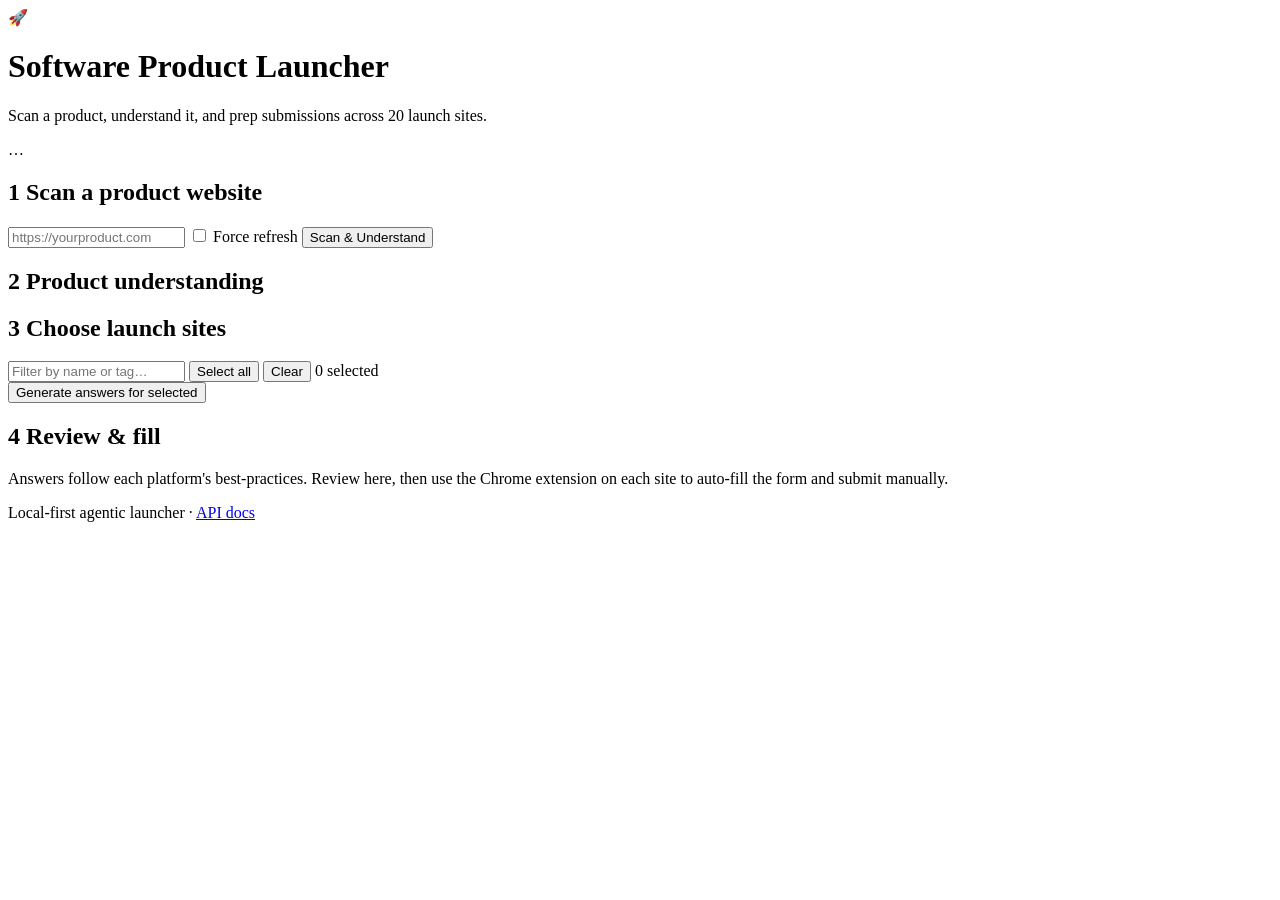
==== frontend/index.html @ ac05956b "P7: web frontend (vanilla SPA) served by FastAPI - 4-step flow: scan -> product understanding -> sel" ====
<!DOCTYPE html>
<html lang="en">
<head>
  <meta charset="UTF-8" />
  <meta name="viewport" content="width=device-width, initial-scale=1.0" />
  <title>Software Product Launcher</title>
  <link rel="stylesheet" href="/app/styles.css" />
</head>
<body>
  <header class="topbar">
    <div class="brand">
      <span class="logo">🚀</span>
      <div>
        <h1>Software Product Launcher</h1>
        <p class="sub">Scan a product, understand it, and prep submissions across 20 launch sites.</p>
      </div>
    </div>
    <div class="status" id="provider-badge" title="Active LLM provider">…</div>
  </header>

  <main>
    <!-- Step 1: Scan -->
    <section class="card" id="scan-card">
      <h2><span class="step">1</span> Scan a product website</h2>
      <div class="row">
        <input type="url" id="url" placeholder="https://yourproduct.com" autocomplete="off" />
        <label class="check"><input type="checkbox" id="force" /> Force refresh</label>
        <button id="scan-btn" class="primary">Scan &amp; Understand</button>
      </div>
      <div class="hint" id="scan-status"></div>
      <div class="recent" id="recent"></div>
    </section>

    <!-- Step 2: Product understanding -->
    <section class="card hidden" id="product-card">
      <h2><span class="step">2</span> Product understanding
        <span class="pill" id="product-version"></span>
        <span class="pill alt" id="product-source"></span>
      </h2>
      <div class="product-grid">
        <div class="product-main" id="product-main"></div>
        <aside class="assets" id="assets"></aside>
      </div>
    </section>

    <!-- Step 3: Select launch sites -->
    <section class="card hidden" id="sites-card">
      <h2><span class="step">3</span> Choose launch sites</h2>
      <div class="row tools">
        <input type="search" id="site-filter" placeholder="Filter by name or tag…" />
        <button id="select-all" class="ghost">Select all</button>
        <button id="select-none" class="ghost">Clear</button>
        <span class="count" id="selected-count">0 selected</span>
      </div>
      <div class="sites-grid" id="sites-grid"></div>
      <div class="row">
        <button id="generate-btn" class="primary">Generate answers for selected</button>
        <span class="hint" id="generate-status"></span>
      </div>
    </section>

    <!-- Step 4: Review answers -->
    <section class="card hidden" id="answers-card">
      <h2><span class="step">4</span> Review &amp; fill</h2>
      <p class="hint">Answers follow each platform's best-practices. Review here, then use the
        Chrome extension on each site to auto-fill the form and submit manually.</p>
      <div id="answers"></div>
    </section>
  </main>

  <footer>
    <span>Local-first agentic launcher · <a href="/docs" target="_blank">API docs</a></span>
    <span id="health-foot"></span>
  </footer>

  <script src="/app/app.js"></script>
</body>
</html>
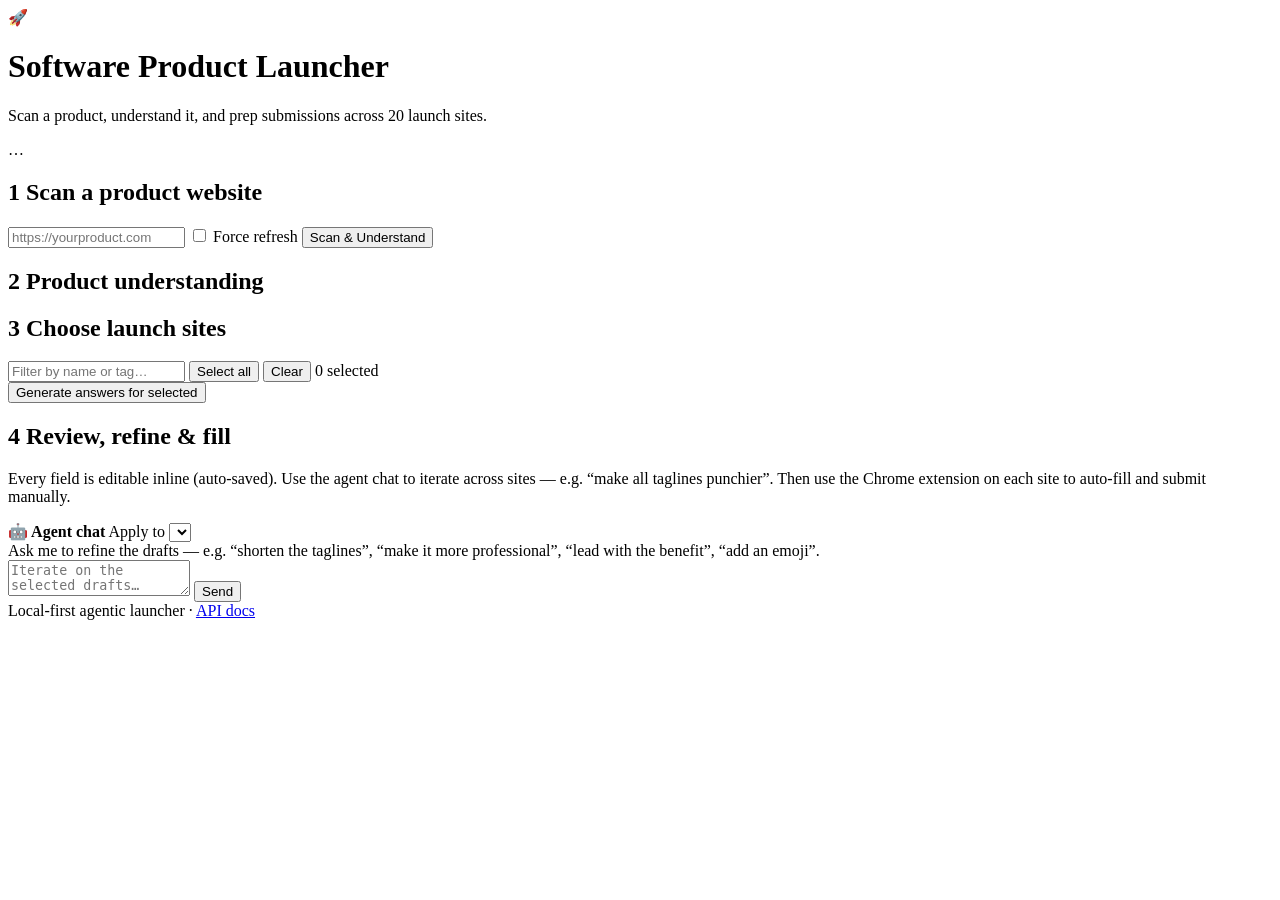
==== commit 8a7e67af: "Frontend: inline-editable drafts + agent-chat panel; extend e2e + docs - Step 4 redesigned: each fie" ====
--- a/frontend/index.html
+++ b/frontend/index.html
@@ -59,12 +59,32 @@
       </div>
     </section>
 
-    <!-- Step 4: Review answers -->
+    <!-- Step 4: Review, refine & fill -->
     <section class="card hidden" id="answers-card">
-      <h2><span class="step">4</span> Review &amp; fill</h2>
-      <p class="hint">Answers follow each platform's best-practices. Review here, then use the
-        Chrome extension on each site to auto-fill the form and submit manually.</p>
-      <div id="answers"></div>
+      <h2><span class="step">4</span> Review, refine &amp; fill</h2>
+      <p class="hint">Every field is editable inline (auto-saved). Use the agent chat to
+        iterate across sites — e.g. “make all taglines punchier”. Then use the Chrome
+        extension on each site to auto-fill and submit manually.</p>
+      <div class="review-layout">
+        <div id="answers"></div>
+        <aside class="chat-panel" id="chat-panel">
+          <div class="chat-head">
+            <strong>🤖 Agent chat</strong>
+            <label class="scope">Apply to
+              <select id="chat-scope" title="Which drafts to revise"></select>
+            </label>
+          </div>
+          <div class="chat-suggestions" id="chat-suggestions"></div>
+          <div class="chat-log" id="chat-log">
+            <div class="chat-empty">Ask me to refine the drafts — e.g. “shorten the
+              taglines”, “make it more professional”, “lead with the benefit”, “add an emoji”.</div>
+          </div>
+          <form class="chat-input" id="chat-form">
+            <textarea id="chat-text" rows="2" placeholder="Iterate on the selected drafts…"></textarea>
+            <button class="primary" id="chat-send" type="submit">Send</button>
+          </form>
+        </aside>
+      </div>
     </section>
   </main>
 
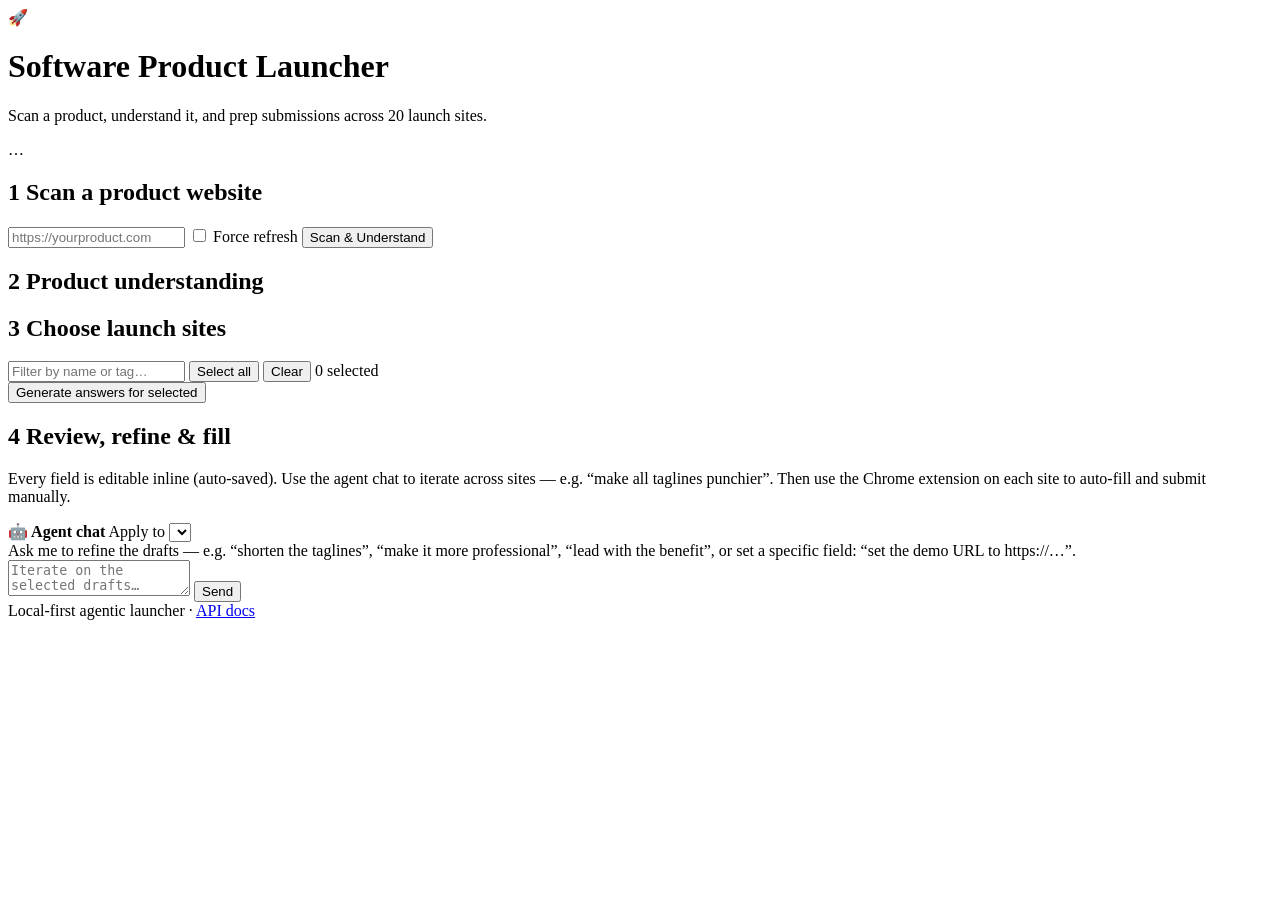
==== commit 99eb4533: "Fix agent-chat falsely claiming changes; support setting named fields Bug: 'For demo URL, just use <" ====
--- a/frontend/index.html
+++ b/frontend/index.html
@@ -77,7 +77,8 @@
           <div class="chat-suggestions" id="chat-suggestions"></div>
           <div class="chat-log" id="chat-log">
             <div class="chat-empty">Ask me to refine the drafts — e.g. “shorten the
-              taglines”, “make it more professional”, “lead with the benefit”, “add an emoji”.</div>
+              taglines”, “make it more professional”, “lead with the benefit”, or set a
+              specific field: “set the demo URL to https://…”.</div>
           </div>
           <form class="chat-input" id="chat-form">
             <textarea id="chat-text" rows="2" placeholder="Iterate on the selected drafts…"></textarea>
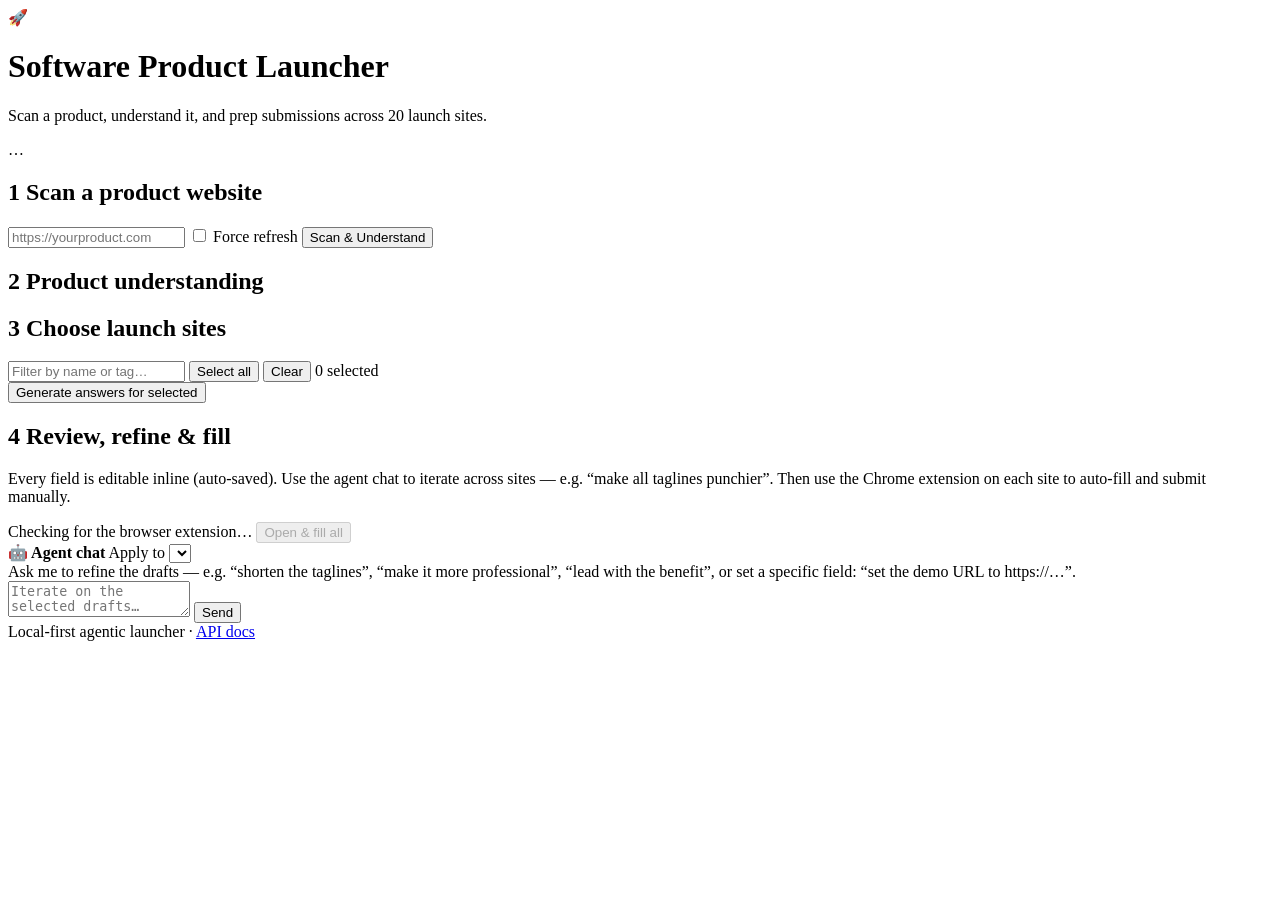
==== commit a1e28821: "Sync web page ↔ extension; trigger the extension from the web page The web UI and extension were sil" ====
--- a/frontend/index.html
+++ b/frontend/index.html
@@ -65,6 +65,10 @@
       <p class="hint">Every field is editable inline (auto-saved). Use the agent chat to
         iterate across sites — e.g. “make all taglines punchier”. Then use the Chrome
         extension on each site to auto-fill and submit manually.</p>
+      <div class="ext-bar" id="ext-bar">
+        <span class="ext-status" id="ext-status"><span class="dot"></span> Checking for the browser extension…</span>
+        <button id="fill-all-btn" class="ghost" disabled title="Open each generated site and fill it">Open &amp; fill all</button>
+      </div>
       <div class="review-layout">
         <div id="answers"></div>
         <aside class="chat-panel" id="chat-panel">
